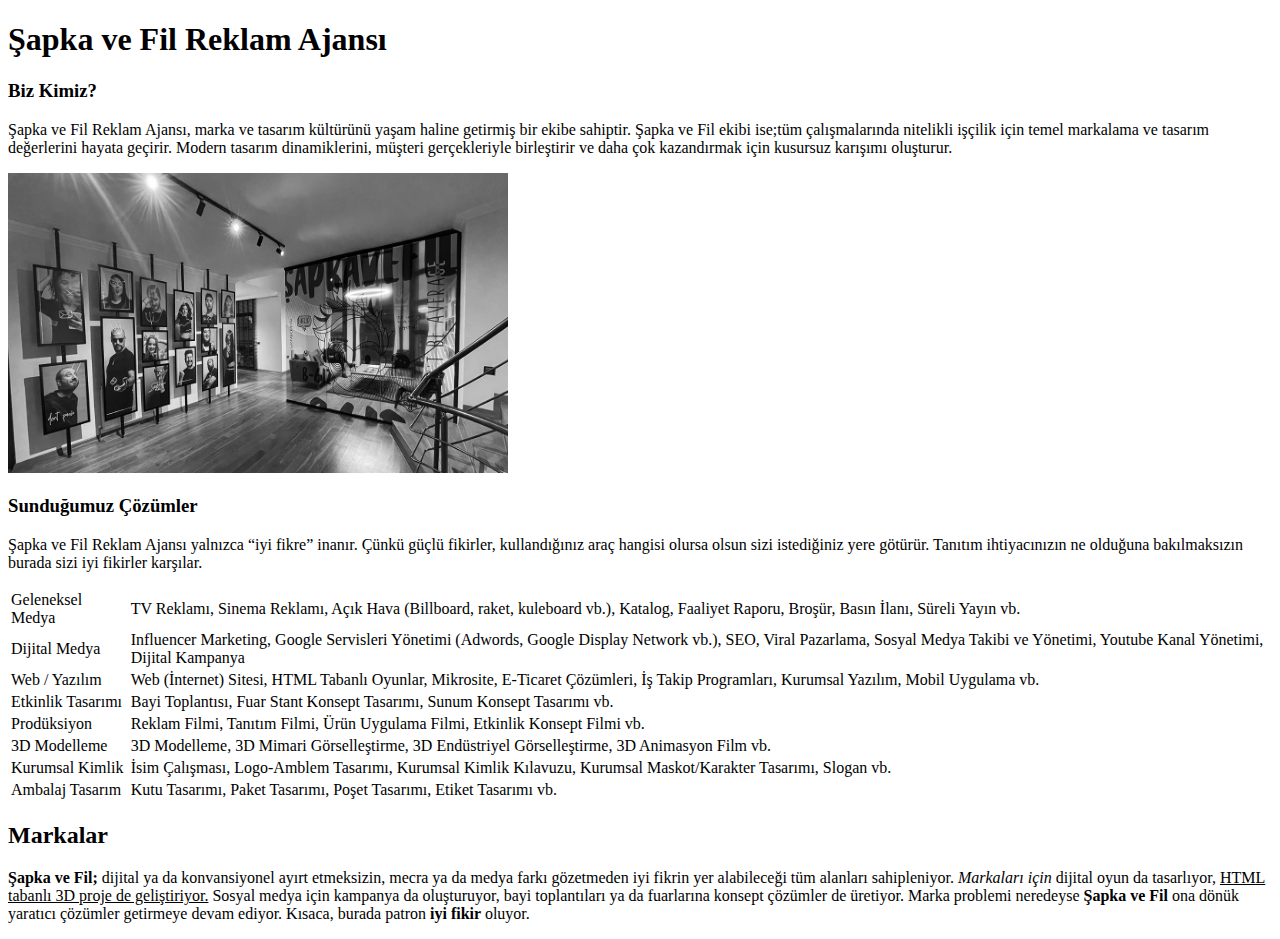
==== index.html @ 9529749f "odevcommitandpush" ====
<!DOCTYPE html>
<html>
    <head> 
        <meta charset="UTF-8">
        <title> Şapka ve Fil Reklam Ajansı </title>
    </head>
    <body>
        <h1>Şapka ve Fil Reklam Ajansı</h1>
        <h3> Biz Kimiz? </h3>
        <p>
            Şapka ve Fil Reklam Ajansı, marka ve tasarım kültürünü yaşam 
            haline getirmiş bir ekibe sahiptir. 
            Şapka ve Fil ekibi ise;tüm çalışmalarında nitelikli işçilik için 
            temel markalama ve tasarım değerlerini hayata geçirir. 
            Modern tasarım dinamiklerini, müşteri gerçekleriyle birleştirir 
            ve daha çok kazandırmak için kusursuz karışımı oluşturur.
        </p>
        <img src="sapka.jpg" width="500" height="300">
        <h3> Sunduğumuz Çözümler </h3>
        <p>
            Şapka ve Fil Reklam Ajansı yalnızca “iyi fikre” inanır.
            Çünkü güçlü fikirler, kullandığınız araç hangisi olursa olsun 
            sizi istediğiniz yere götürür. Tanıtım ihtiyacınızın ne olduğuna 
            bakılmaksızın burada sizi iyi fikirler karşılar.
        </p>
        <table>
            <tbody>
              <tr>
                <td>Geleneksel Medya</td>
                <td>TV Reklamı, Sinema Reklamı, Açık Hava (Billboard, raket, kuleboard vb.), Katalog, Faaliyet Raporu, Broşür, Basın İlanı, Süreli Yayın vb.</td>
              </tr>
              <tr>
                <td>Dijital Medya</td>
                <td>Influencer Marketing, Google Servisleri Yönetimi (Adwords, Google Display Network vb.), SEO, Viral Pazarlama, Sosyal Medya Takibi ve Yönetimi, Youtube Kanal Yönetimi, Dijital Kampanya</td>
              </tr>
              <tr>
                <td>Web / Yazılım</td>
                <td>Web (İnternet) Sitesi, HTML Tabanlı Oyunlar, Mikrosite, E-Ticaret Çözümleri, İş Takip Programları, Kurumsal Yazılım, Mobil Uygulama vb.</td>
              </tr>
              <tr>
                <td>Etkinlik Tasarımı</td>
                <td>Bayi Toplantısı, Fuar Stant Konsept Tasarımı, Sunum Konsept Tasarımı vb.</td>
              </tr>
              <tr>
                <td>Prodüksiyon</td>
                <td>Reklam Filmi, Tanıtım Filmi, Ürün Uygulama Filmi, Etkinlik Konsept Filmi vb.</td>
              </tr>
              <tr>
                <td>3D Modelleme</td>
                <td>3D Modelleme, 3D Mimari Görselleştirme, 3D Endüstriyel Görselleştirme, 3D Animasyon Film vb.</td>
              </tr>
              <tr>
                <td>Kurumsal Kimlik</td>
                <td>İsim Çalışması, Logo-Amblem Tasarımı, Kurumsal Kimlik Kılavuzu, Kurumsal Maskot/Karakter Tasarımı, Slogan vb.</td>
              </tr>
              <tr>
                <td>Ambalaj Tasarım</td>
                <td>Kutu Tasarımı, Paket Tasarımı, Poşet Tasarımı, Etiket Tasarımı vb.</td>
              </tr> 
              </table>  
              <h2> Markalar </h2>
              <p> <b>Şapka ve Fil;</b> dijital ya da konvansiyonel 
                ayırt etmeksizin, mecra ya da medya farkı gözetmeden 
                iyi fikrin yer alabileceği tüm alanları sahipleniyor. 
                <i>Markaları için </i> dijital oyun da tasarlıyor, 
                <u>  HTML tabanlı 3D proje de geliştiriyor.</u>
                Sosyal medya için kampanya da oluşturuyor, 
                bayi toplantıları ya da fuarlarına konsept çözümler de 
                üretiyor. Marka problemi neredeyse <b> Şapka ve Fil </b> ona 
                dönük yaratıcı çözümler getirmeye devam ediyor. 
                Kısaca, burada patron <b> iyi fikir </b> oluyor.
            </p>
    </body>
</html>
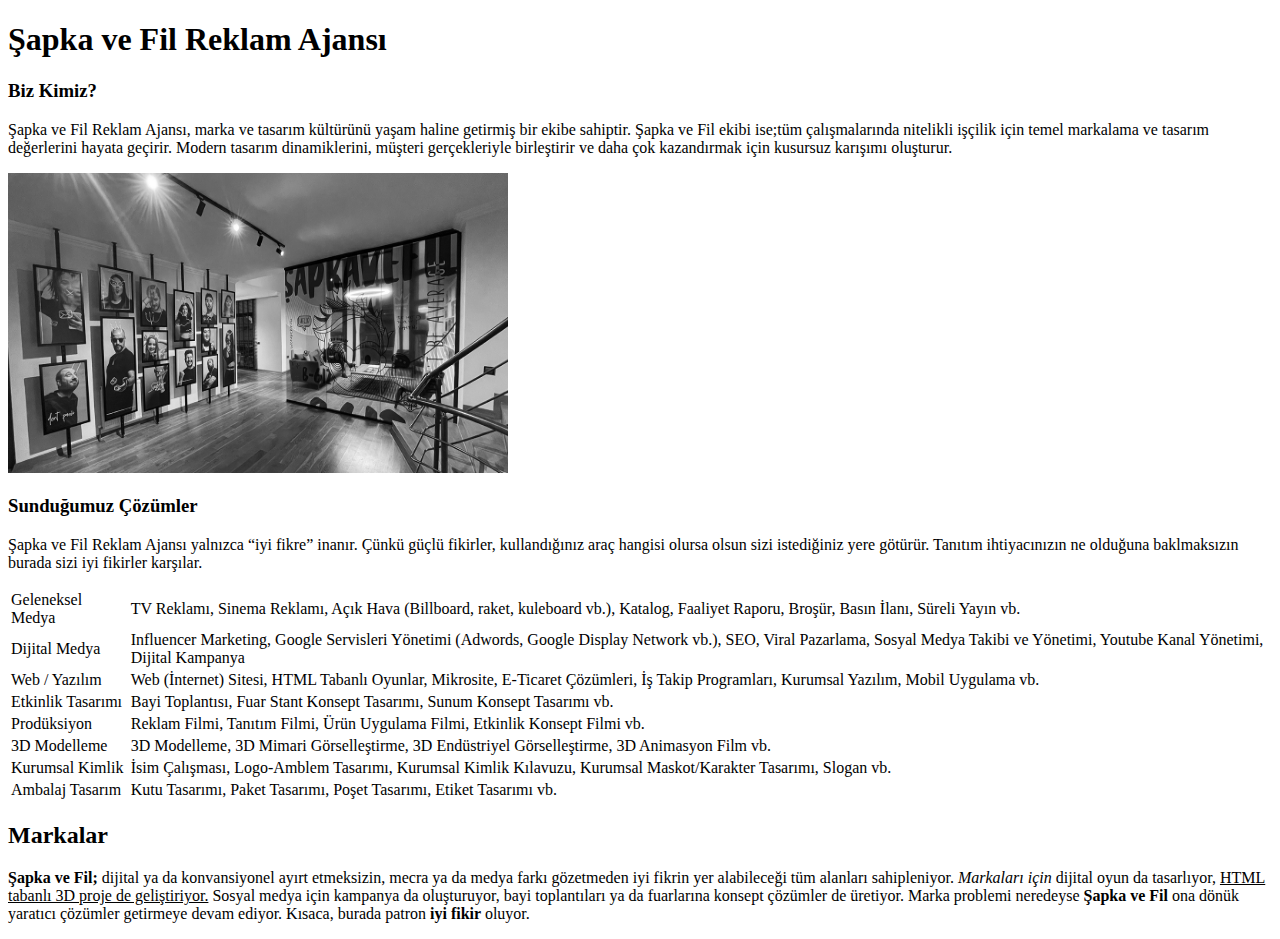
==== commit 32e5487f: "deneme" ====
--- a/index.html
+++ b/index.html
@@ -21,7 +21,7 @@
             Şapka ve Fil Reklam Ajansı yalnızca “iyi fikre” inanır.
             Çünkü güçlü fikirler, kullandığınız araç hangisi olursa olsun 
             sizi istediğiniz yere götürür. Tanıtım ihtiyacınızın ne olduğuna 
-            bakılmaksızın burada sizi iyi fikirler karşılar.
+            baklmaksızın burada sizi iyi fikirler karşılar.
         </p>
         <table>
             <tbody>
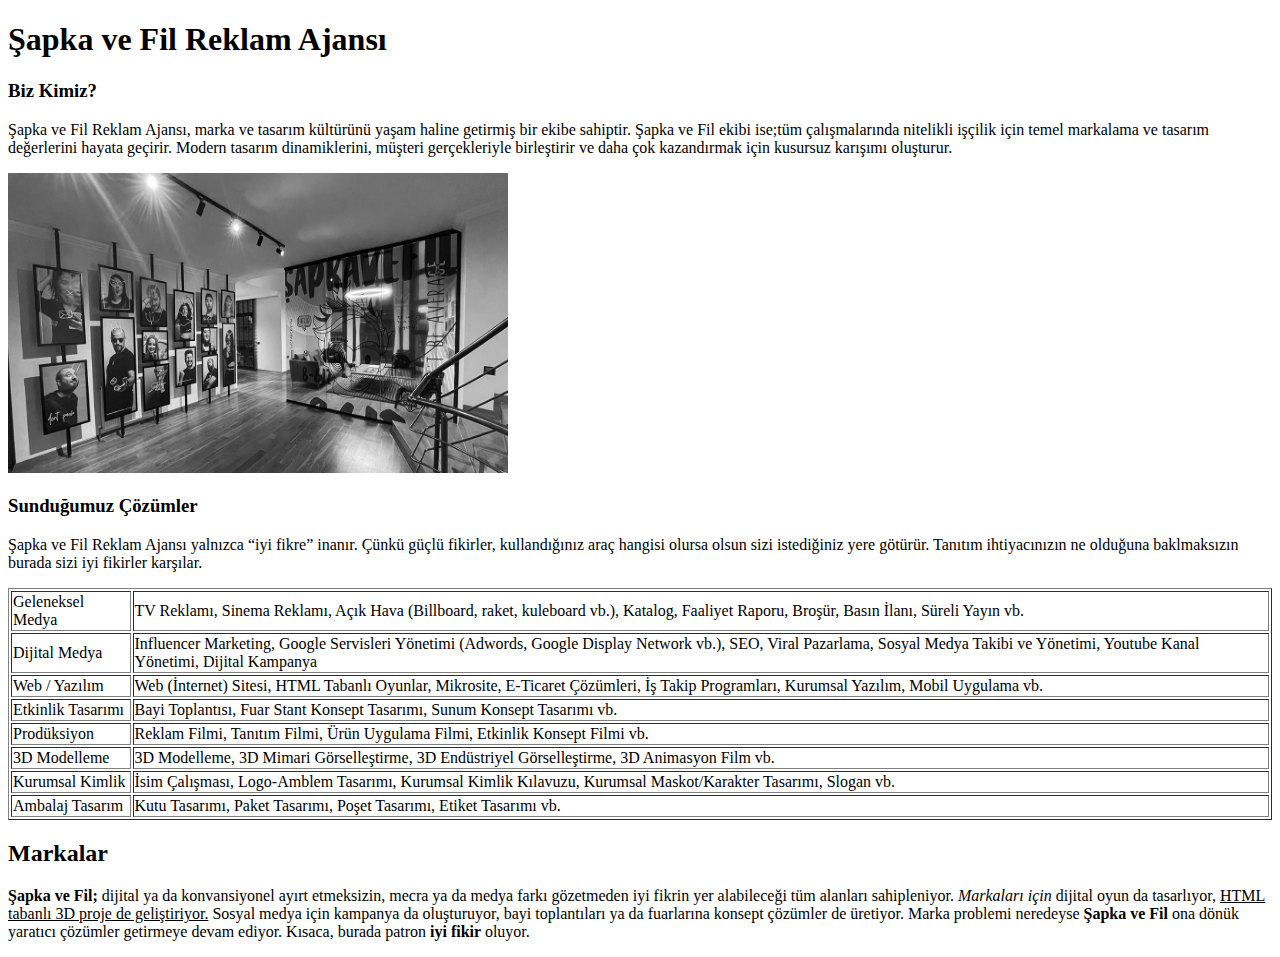
==== commit 7c5a9175: "table eklendi" ====
--- a/index.html
+++ b/index.html
@@ -23,7 +23,7 @@
             sizi istediğiniz yere götürür. Tanıtım ihtiyacınızın ne olduğuna 
             baklmaksızın burada sizi iyi fikirler karşılar.
         </p>
-        <table>
+        <table border="1"> 
             <tbody>
               <tr>
                 <td>Geleneksel Medya</td>
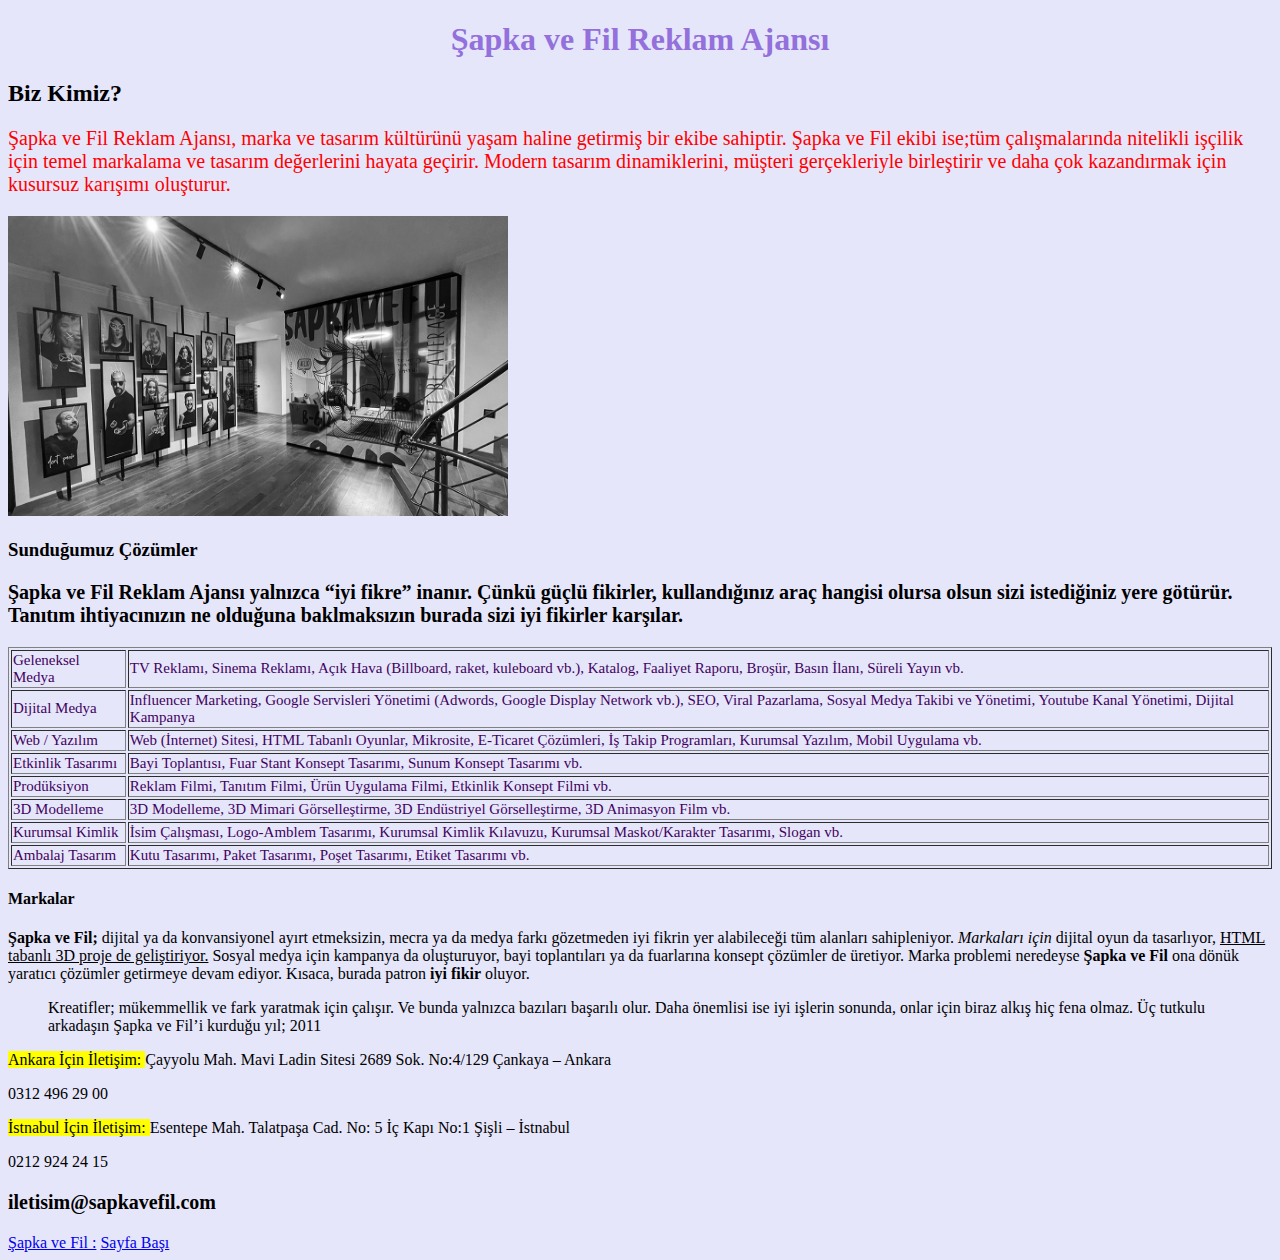
==== commit 17c20b53: "style.css eklendi" ====
--- a/index.html
+++ b/index.html
@@ -1,13 +1,17 @@
 <!DOCTYPE html>
 <html>
     <head> 
+  <link rel="stylesheet" href="style.css">
         <meta charset="UTF-8">
+	<a name="head"></a>
         <title> Şapka ve Fil Reklam Ajansı </title>
     </head>
     <body>
         <h1>Şapka ve Fil Reklam Ajansı</h1>
-        <h3> Biz Kimiz? </h3>
-        <p>
+        <!-- Sayfanın başına bir ana başlık ekledim. -->
+        <h2> Biz Kimiz? </h2>
+        <!-- <h2> etiketini kullanarak reklam ajansının tanıtımını yapabilmek için bir alt başlık ekledim. -->
+        <p class="first">
             Şapka ve Fil Reklam Ajansı, marka ve tasarım kültürünü yaşam 
             haline getirmiş bir ekibe sahiptir. 
             Şapka ve Fil ekibi ise;tüm çalışmalarında nitelikli işçilik için 
@@ -15,51 +19,58 @@
             Modern tasarım dinamiklerini, müşteri gerçekleriyle birleştirir 
             ve daha çok kazandırmak için kusursuz karışımı oluşturur.
         </p>
+        <!-- Reklam ajansının tanıtımını yapan bir paragraf ekledim. -->
         <img src="sapka.jpg" width="500" height="300">
+        <!-- Ajansa ait bir fotoğraf ekledim. -->
         <h3> Sunduğumuz Çözümler </h3>
-        <p>
+        <!-- <h3> etiketini kullanarak bir alt başlık daha ekledim. -->
+        <p class="second">
             Şapka ve Fil Reklam Ajansı yalnızca “iyi fikre” inanır.
             Çünkü güçlü fikirler, kullandığınız araç hangisi olursa olsun 
             sizi istediğiniz yere götürür. Tanıtım ihtiyacınızın ne olduğuna 
             baklmaksızın burada sizi iyi fikirler karşılar.
         </p>
-        <table border="1"> 
+        <!-- Alt başlığın içeriğine dair bir paragraf ekledim. -->
+        <table border ="1"> 
             <tbody>
               <tr>
-                <td>Geleneksel Medya</td>
+                <td class:>Geleneksel Medya</td>
                 <td>TV Reklamı, Sinema Reklamı, Açık Hava (Billboard, raket, kuleboard vb.), Katalog, Faaliyet Raporu, Broşür, Basın İlanı, Süreli Yayın vb.</td>
               </tr>
               <tr>
-                <td>Dijital Medya</td>
+                <td class:>Dijital Medya</td>
                 <td>Influencer Marketing, Google Servisleri Yönetimi (Adwords, Google Display Network vb.), SEO, Viral Pazarlama, Sosyal Medya Takibi ve Yönetimi, Youtube Kanal Yönetimi, Dijital Kampanya</td>
               </tr>
               <tr>
-                <td>Web / Yazılım</td>
+                <td class:>Web / Yazılım</td>
                 <td>Web (İnternet) Sitesi, HTML Tabanlı Oyunlar, Mikrosite, E-Ticaret Çözümleri, İş Takip Programları, Kurumsal Yazılım, Mobil Uygulama vb.</td>
               </tr>
               <tr>
-                <td>Etkinlik Tasarımı</td>
+                <td class:>Etkinlik Tasarımı</td>
                 <td>Bayi Toplantısı, Fuar Stant Konsept Tasarımı, Sunum Konsept Tasarımı vb.</td>
               </tr>
               <tr>
-                <td>Prodüksiyon</td>
+                <td class:>Prodüksiyon</td>
                 <td>Reklam Filmi, Tanıtım Filmi, Ürün Uygulama Filmi, Etkinlik Konsept Filmi vb.</td>
               </tr>
               <tr>
-                <td>3D Modelleme</td>
+                <td class:>3D Modelleme</td>
                 <td>3D Modelleme, 3D Mimari Görselleştirme, 3D Endüstriyel Görselleştirme, 3D Animasyon Film vb.</td>
               </tr>
               <tr>
-                <td>Kurumsal Kimlik</td>
+                <td class:>Kurumsal Kimlik</td>
                 <td>İsim Çalışması, Logo-Amblem Tasarımı, Kurumsal Kimlik Kılavuzu, Kurumsal Maskot/Karakter Tasarımı, Slogan vb.</td>
               </tr>
               <tr>
-                <td>Ambalaj Tasarım</td>
+                <td class:>Ambalaj Tasarım</td>
                 <td>Kutu Tasarımı, Paket Tasarımı, Poşet Tasarımı, Etiket Tasarımı vb.</td>
               </tr> 
               </table>  
-              <h2> Markalar </h2>
-              <p> <b>Şapka ve Fil;</b> dijital ya da konvansiyonel 
+              <!-- Ajansın birlikte çalıştığı markalara sunduğu çözüm önerilerine dair bir tablo ekledim. -->
+              <h4> Markalar </h4>
+              <!-- <h4> etiketini kullanarak yeni bir alt başlık ekledim. -->
+              <p>
+		<b>Şapka ve Fil;</b> dijital ya da konvansiyonel 
                 ayırt etmeksizin, mecra ya da medya farkı gözetmeden 
                 iyi fikrin yer alabileceği tüm alanları sahipleniyor. 
                 <i>Markaları için </i> dijital oyun da tasarlıyor, 
@@ -70,5 +81,30 @@
                 dönük yaratıcı çözümler getirmeye devam ediyor. 
                 Kısaca, burada patron <b> iyi fikir </b> oluyor.
             </p>
+            <!-- Alt başlığın içeriğine dair bir paragraf eklerken bu paragrafta <b> etiketi ile bold,
+              <i> etiketi ile italik ve <u> etiketi ile altı çizili önemli kelimeleri belirttim. -->
+
+<blockquote cite= "https://www.sapkavefil.com/biz/">
+  Kreatifler; mükemmellik ve fark yaratmak için çalışır. 
+  Ve bunda yalnızca bazıları başarılı olur.
+  Daha önemlisi ise iyi işlerin sonunda, onlar için biraz alkış hiç fena olmaz.
+  Üç tutkulu arkadaşın Şapka ve Fil’i kurduğu yıl; 2011
+</blockquote>
+<!--Alıntıladığım metin ile birlikte alıntıladığım siteyi belirttim. -->	
+
+<p> <mark>Ankara İçin İletişim: </mark> Çayyolu Mah. Mavi Ladin Sitesi 2689 Sok.
+  No:4/129  Çankaya – Ankara </p>
+  <!-- Ankara ve İstanbul için olan iletişimi vurgulamak için <mark> etiketini kullandım.-->
+  <p>0312 496 29 00 </p>
+  <p> <mark> İstnabul İçin İletişim: </mark> Esentepe Mah. Talatpaşa Cad. No: 5
+    İç Kapı No:1  Şişli – İstnabul</p>
+    <p> 0212 924 24 15 </p>
+    <p class="second"> iletisim@sapkavefil.com </p>
+
     </body>
+<a href="https://www.sapkavefil.com/"> Şapka ve Fil :</a>
+<!--Şapka ve Fil Reklam Ajansı'nın dış bağlantısını ekledim. -->
+<a href="#head">Sayfa Başı</a>
+<!-- Bir çapa bağlantısı ekledim. Head kısmında <a name="head"></a> etiketi var. Bu kısma gidebilmek için sayfa içi yönlendirmeyi sağlıyor. -->
+
 </html>--- a/style.css
+++ b/style.css
@@ -0,0 +1,22 @@
+body {
+    background-color: lavender /*arka planı lavender yapmak için*/
+  }
+  
+  h1 {
+    text-align: center; /*yazıyı ortalamak için*/
+    color : mediumpurple; /*yazı rengini mediumpurple yapmak için*/
+  }
+  
+  .first {
+    font-size: 20px; /*yazı boyutunu 20px yapmak için*/
+    color: rgb(255,0,0); /*yazı rengini kırmızı yapmak için rgb kod*/
+  }
+  .second {
+    font-weight: bold; /*yazıyı kalın yapmak için*/
+    font-size: 20px; /*yazı boyutunu 20px yapmak için*/
+  }
+  
+  td {
+    color: #410260; /*yazı rengini koyu mor yapmak için hex kodu*/
+    font-size: 15px; /*yazı boyutunu 15px yapmak için*/
+  }